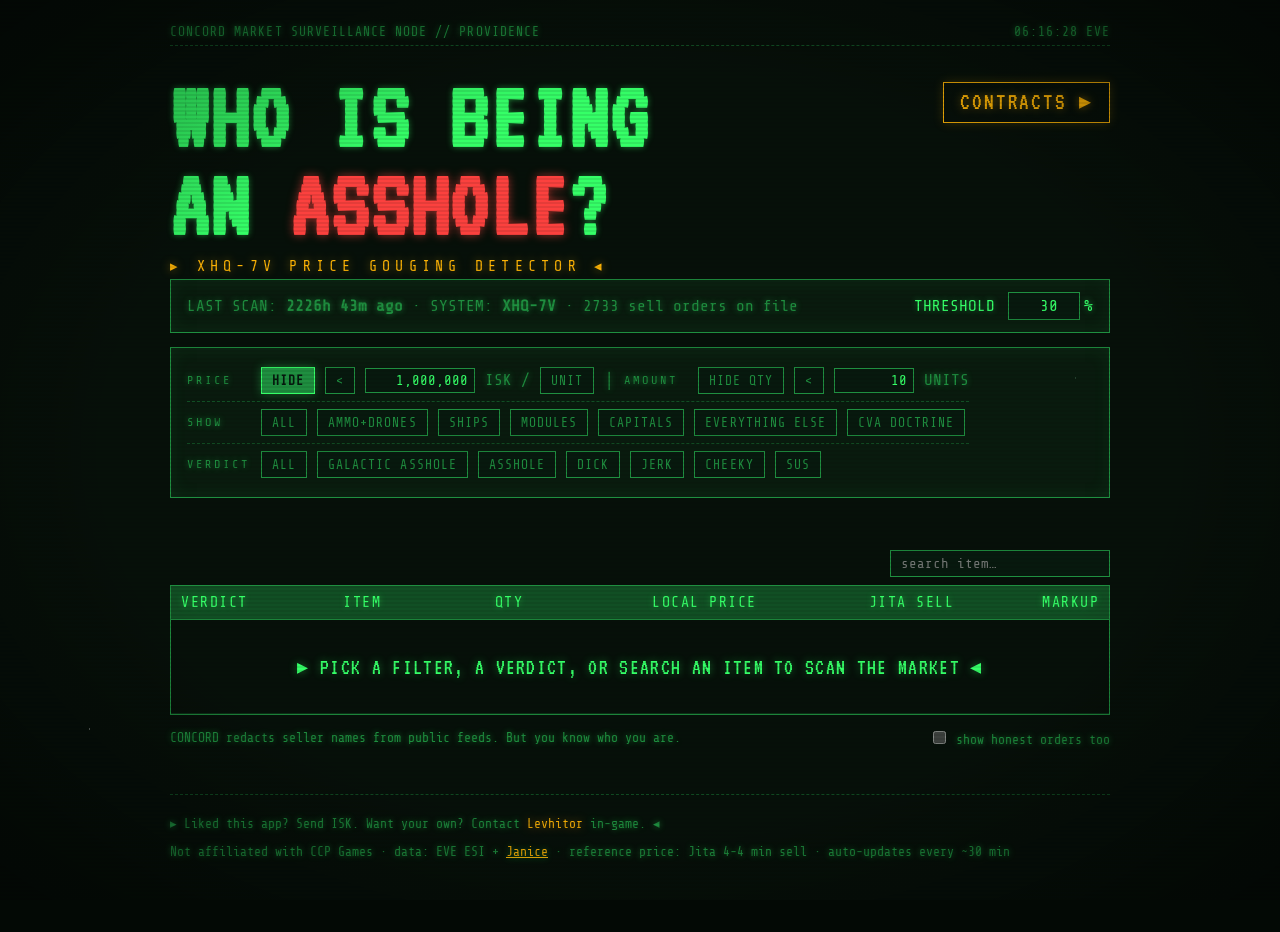
==== index.html @ 1da39a06 "Capitalize Not in the footer disclaimer Co-Authored-By: Claude Fable 5 <noreply@anthropic.com>" ====
<!DOCTYPE html>
<html lang="en">
<head>
  <meta charset="UTF-8">
  <meta name="viewport" content="width=device-width, initial-scale=1.0">
  <title>WHO IS BEING AN ASSHOLE?</title>
  <link rel="icon" href="data:image/svg+xml,<svg xmlns='http://www.w3.org/2000/svg' viewBox='0 0 100 100'><text y='.9em' font-size='90'>💢</text></svg>">
  <link rel="preconnect" href="https://fonts.googleapis.com">
  <link rel="preconnect" href="https://fonts.gstatic.com" crossorigin>
  <link href="https://fonts.googleapis.com/css2?family=VT323&family=Share+Tech+Mono&display=swap" rel="stylesheet">
  <link rel="stylesheet" href="style.css?v=25">
</head>
<body>
  <div class="stars" aria-hidden="true"></div>
  <div class="crt" aria-hidden="true"></div>

  <main class="terminal">
    <header>
      <div class="topline">
        <span>CONCORD MARKET SURVEILLANCE NODE // PROVIDENCE</span>
        <span id="clock">--:--:--</span>
      </div>
      <a class="contracts-btn nav-btn" href="contracts.html" title="Outstanding contract gouging at the Immortalis">CONTRACTS ▸</a>
      <h1 class="title">WHO IS BEING<br>AN <span class="red glitch">ASSHOLE</span>?</h1>
      <p class="subtitle">▸ XHQ-7V PRICE GOUGING DETECTOR ◂</p>
    </header>

    <section class="panel">
      <div class="row spread wrap">
        <span id="scan-info" class="dim">ESTABLISHING UPLINK<span class="blink">…</span></span>
        <span class="controls">
          <label for="threshold">THRESHOLD&nbsp;</label>
          <input type="number" id="threshold" value="30" min="0" max="900" step="5">
          <span>%</span>
        </span>
      </div>
    </section>

    <section class="panel filters">
      <div class="fgrid">
        <div class="frow">
          <span class="flabel dim">PRICE</span>
          <button id="f-min" class="fbtn on" title="Hide orders by price">HIDE</button>
          <button id="min-dir" class="fbtn" title="Flip between hiding below or above the amount">&lt;</button>
          <input type="text" id="min-value" value="1,000,000" spellcheck="false" title="ISK amount — accepts 1000000, 1m, 500k…">
          <span class="dim">ISK /</span>
          <button id="min-mode" class="fbtn" title="Judge by per-unit price, or by the order's total value (price × qty)">UNIT</button>
          <span class="sep dim">│</span>
          <span class="flabel dim">AMOUNT</span>
          <button id="f-qty" class="fbtn" title="Hide orders by remaining quantity">HIDE QTY</button>
          <button id="qty-dir" class="fbtn" title="Flip between hiding orders below or above the amount">&lt;</button>
          <input type="text" id="qty-value" value="10" spellcheck="false" title="Quantity — accepts 100, 5k, 1m…">
          <span class="dim">UNITS</span>
        </div>
        <div class="frow">
          <span class="flabel dim">SHOW</span>
          <button class="fbtn cbtn" data-cat="all">ALL</button>
          <button class="fbtn cbtn" data-cat="ammo">AMMO+DRONES</button>
          <button class="fbtn cbtn" data-cat="ships">SHIPS</button>
          <button class="fbtn cbtn" data-cat="modules">MODULES</button>
          <button class="fbtn cbtn" data-cat="caps" title="Capital hulls, capital modules, fighters — hulls are judged against the galaxy average price since Jita 4-4 sells no capitals">CAPITALS</button>
          <button class="fbtn cbtn" data-cat="nonfit">EVERYTHING ELSE</button>
          <button class="fbtn cbtn" data-cat="doctrine" title="Items appearing in CVA doctrine fits">CVA DOCTRINE</button>
        </div>
        <div class="frow">
          <span class="flabel dim">VERDICT</span>
          <button class="fbtn vbtn" data-v="all">ALL</button>
          <button class="fbtn vbtn" data-v="5">GALACTIC ASSHOLE</button>
          <button class="fbtn vbtn" data-v="4">ASSHOLE</button>
          <button class="fbtn vbtn" data-v="3">DICK</button>
          <button class="fbtn vbtn" data-v="2">JERK</button>
          <button class="fbtn vbtn" data-v="1">CHEEKY</button>
          <button class="fbtn vbtn" data-v="9" title="19–29% over Jita — under the threshold, but watched">SUS</button>
        </div>
      </div>
    </section>

    <section id="status" class="log"></section>

    <section id="results" class="hidden">
      <div class="row spread wrap">
        <div id="summary" class="summary"></div>
        <input type="text" id="search" placeholder="search item…" spellcheck="false">
      </div>
      <div class="tablewrap">
        <table id="results-table">
          <thead>
            <tr>
              <th class="left sortable" data-key="markup">VERDICT<span class="arrow"></span></th>
              <th class="left sortable" data-key="name">ITEM<span class="arrow"></span></th>
              <th class="num sortable" data-key="volume">QTY<span class="arrow"></span></th>
              <th class="num sortable" data-key="price">LOCAL PRICE<span class="arrow"></span></th>
              <th class="num sortable" data-key="jita">JITA SELL<span class="arrow"></span></th>
              <th class="num sortable" data-key="markup">MARKUP<span class="arrow"></span></th>
            </tr>
          </thead>
          <tbody id="results-body"></tbody>
        </table>
      </div>
      <div class="row spread wrap">
        <p class="dim small">CONCORD redacts seller names from public feeds. But you know who you are.</p>
        <p class="dim small"><label><input type="checkbox" id="show-all"> show honest orders too</label></p>
      </div>
    </section>

    <footer>
      <p class="dim small">▸ Liked this app? Send ISK. Want your own? Contact <span class="amber">Levhitor</span> in-game. ◂</p>
      <p class="dim small">Not affiliated with CCP Games · data: EVE ESI + <a href="https://janice.e-351.com/" target="_blank" rel="noopener">Janice</a> · reference price: Jita 4-4 min sell · auto-updates every ~30 min<span id="visitors" class="visitors"></span></p>
    </footer>
  </main>

  <script data-goatcounter="https://xhq.goatcounter.com/count" async src="//gc.zgo.at/count.js"></script>
  <script src="visitors.js?v=25"></script>
  <script src="app.js?v=25"></script>
</body>
</html>
---- style.css ----
/* ============ WHO IS BEING AN ASSHOLE? — retro space CRT ============ */

:root {
  --bg: #030905;
  --phosphor: #33ff66;
  --phosphor-dim: #1c8c3d;
  --phosphor-faint: #0e4a20;
  --amber: #ffb000;
  --red: #ff3b3b;
  --panel: rgba(10, 30, 16, 0.55);
  --border: #1c8c3d;
  color-scheme: dark;
}

* { box-sizing: border-box; }

html, body {
  margin: 0;
  padding: 0;
  background: var(--bg);
  color: var(--phosphor);
  font-family: "Share Tech Mono", "Courier New", monospace;
  font-size: 16px;
  min-height: 100%;
}

/* --- starfield --- */
.stars {
  position: fixed;
  inset: 0;
  z-index: 0;
  pointer-events: none;
  background:
    radial-gradient(1px 1px at 12% 22%, #9fffc0 50%, transparent 51%),
    radial-gradient(1px 1px at 68% 8%,  #ffffff 50%, transparent 51%),
    radial-gradient(1.5px 1.5px at 84% 42%, #baffd1 50%, transparent 51%),
    radial-gradient(1px 1px at 32% 66%, #ffffff 50%, transparent 51%),
    radial-gradient(1px 1px at 51% 33%, #9fffc0 50%, transparent 51%),
    radial-gradient(1.5px 1.5px at 7% 81%,  #ffffff 50%, transparent 51%),
    radial-gradient(1px 1px at 91% 74%, #baffd1 50%, transparent 51%),
    radial-gradient(1px 1px at 43% 91%, #ffffff 50%, transparent 51%),
    radial-gradient(1px 1px at 76% 58%, #9fffc0 50%, transparent 51%),
    radial-gradient(1px 1px at 23% 44%, #ffffff 50%, transparent 51%);
  opacity: 0.35;
  animation: twinkle 6s ease-in-out infinite alternate;
}
@keyframes twinkle { from { opacity: 0.2; } to { opacity: 0.45; } }

/* --- CRT overlay: scanlines + vignette + flicker --- */
.crt {
  position: fixed;
  inset: 0;
  z-index: 3;
  pointer-events: none;
  background:
    repeating-linear-gradient(
      to bottom,
      rgba(0, 0, 0, 0)   0px,
      rgba(0, 0, 0, 0)   2px,
      rgba(0, 0, 0, 0.18) 3px,
      rgba(0, 0, 0, 0)   4px
    );
}
.crt::after {
  content: "";
  position: absolute;
  inset: 0;
  background: radial-gradient(ellipse at center, transparent 55%, rgba(0, 0, 0, 0.55) 100%);
}
.crt::before {
  content: "";
  position: absolute;
  inset: 0;
  background: rgba(120, 255, 170, 0.03);
  animation: flicker 0.12s infinite;
}
@keyframes flicker {
  0%   { opacity: 0.9; }
  50%  { opacity: 0.6; }
  100% { opacity: 0.9; }
}

/* --- layout --- */
.terminal {
  position: relative;
  z-index: 1;
  max-width: 980px;
  margin: 0 auto;
  padding: 24px 20px 60px;
  text-shadow: 0 0 6px rgba(51, 255, 102, 0.45);
}

.topline {
  display: flex;
  justify-content: space-between;
  gap: 12px;
  font-size: 13px;
  color: var(--phosphor-dim);
  border-bottom: 1px dashed var(--phosphor-faint);
  padding-bottom: 6px;
  letter-spacing: 0.08em;
}

.title {
  font-family: "VT323", monospace;
  font-size: clamp(52px, 10vw, 96px);
  line-height: 0.92;
  margin: 28px 0 6px;
  letter-spacing: 0.02em;
  text-transform: uppercase;
}

.red {
  color: var(--red);
  text-shadow: 0 0 10px rgba(255, 59, 59, 0.6);
}

.glitch { animation: glitch 4s infinite; }
@keyframes glitch {
  0%, 93%, 100% { transform: none; opacity: 1; }
  94% { transform: translateX(-2px) skewX(-3deg); opacity: 0.8; }
  95% { transform: translateX(2px); opacity: 1; }
  96% { transform: translateX(-1px) skewX(2deg); opacity: 0.9; }
  97% { transform: none; }
}

.subtitle {
  color: var(--amber);
  letter-spacing: 0.35em;
  font-size: 15px;
  margin: 0 0 4px;
  text-shadow: 0 0 8px rgba(255, 176, 0, 0.5);
}

.tagline {
  color: var(--phosphor-dim);
  margin: 0 0 22px;
  font-size: 14px;
}

.panel {
  border: 1px solid var(--border);
  background: var(--panel);
  padding: 12px 16px;
  margin-bottom: 14px;
  box-shadow: 0 0 18px rgba(51, 255, 102, 0.08) inset;
}

.row { display: flex; align-items: center; gap: 8px; }
.spread { justify-content: space-between; }
.wrap { flex-wrap: wrap; }
.controls { display: inline-flex; align-items: center; gap: 4px; }

input[type="number"] {
  background: #04120a;
  border: 1px solid var(--border);
  color: var(--phosphor);
  font-family: inherit;
  font-size: 16px;
  padding: 4px 6px;
  width: 72px;
  text-align: right;
}
input[type="number"]:focus { outline: 1px solid var(--phosphor); }
input[type="checkbox"] { accent-color: var(--phosphor-dim); }

/* --- filter buttons --- */
.frow {
  display: flex;
  align-items: center;
  flex-wrap: wrap;
  gap: 10px;
  padding: 7px 0;
}
.frow + .frow { border-top: 1px dashed var(--phosphor-faint); }

.flabel {
  font-size: 12px;
  letter-spacing: 0.25em;
  width: 64px;
  flex-shrink: 0;
}

#min-value, #qty-value {
  background: #04120a;
  border: 1px solid var(--border);
  color: var(--phosphor);
  font-family: inherit;
  font-size: 14px;
  padding: 4px 6px;
  width: 110px;
  text-align: right;
}
#qty-value { width: 80px; }
#min-value:focus, #qty-value:focus { outline: 1px solid var(--phosphor); }

.fbtn {
  background: #04120a;
  border: 1px solid var(--border);
  color: var(--phosphor-dim);
  font-family: inherit;
  font-size: 13px;
  letter-spacing: 0.08em;
  padding: 5px 10px;
  cursor: pointer;
  text-shadow: none;
}
.fbtn:hover { color: var(--phosphor); border-color: var(--phosphor); }
.fbtn.on {
  background: var(--phosphor-dim);
  color: #02120a;
  border-color: var(--phosphor);
  font-weight: bold;
  box-shadow: 0 0 10px rgba(51, 255, 102, 0.35);
}
.fbtn.doctrine { border-color: var(--amber); color: var(--amber); }
.fbtn.doctrine:hover { color: #ffd066; border-color: #ffd066; }
.fbtn.doctrine.on {
  background: var(--amber);
  color: #1c1000;
  box-shadow: 0 0 10px rgba(255, 176, 0, 0.45);
}

.fgrid { width: max-content; max-width: 100%; }

header { position: relative; }

.nav-btn {
  position: absolute;
  top: 58px;
  right: 0;
  font-family: "VT323", monospace;
  font-size: 24px;
  line-height: 1;
  padding: 7px 16px 8px;
  text-decoration: none;
  letter-spacing: 0.08em;
  white-space: nowrap;
}

.contracts-btn {
  border: 1px solid var(--amber);
  color: var(--amber);
  text-shadow: 0 0 8px rgba(255, 176, 0, 0.5);
  box-shadow: 0 0 10px rgba(255, 176, 0, 0.2);
}
.contracts-btn:hover {
  background: var(--amber);
  color: #1c1000;
  text-shadow: none;
  box-shadow: 0 0 14px rgba(255, 176, 0, 0.5);
}

.market-btn {
  border: 1px solid var(--phosphor-dim);
  color: var(--phosphor);
  box-shadow: 0 0 10px rgba(51, 255, 102, 0.15);
}
.market-btn:hover {
  background: var(--phosphor-dim);
  color: #02120a;
  text-shadow: none;
}

@media (max-width: 720px) {
  .nav-btn { position: static; display: inline-block; margin-top: 12px; }
}

/* --- status log --- */
.log {
  font-size: 14px;
  color: var(--phosphor-dim);
  margin-bottom: 16px;
  white-space: pre-wrap;
  min-height: 1em;
}
.log .err { color: var(--red); }

.blink { animation: blink 1s steps(1) infinite; }
@keyframes blink { 50% { opacity: 0; } }

td.placeholder {
  text-align: center;
  padding: 34px 12px;
  font-family: "VT323", monospace;
  font-size: 22px;
  letter-spacing: 0.06em;
  color: var(--phosphor);
  text-shadow: 0 0 8px rgba(51, 255, 102, 0.45);
}
tr:hover td.placeholder { background: none; }

#search {
  background: #04120a;
  border: 1px solid var(--border);
  color: var(--phosphor);
  font-family: inherit;
  font-size: 14px;
  margin: 8px 0;
  padding: 5px 10px;
  width: 220px;
  align-self: center;
}
#search:focus { outline: 1px solid var(--phosphor); }

/* --- summary --- */
.summary {
  font-family: "VT323", monospace;
  font-size: 26px;
  margin: 10px 0 14px;
}
.summary .count { color: var(--red); }
.summary .ok { color: var(--phosphor); }

/* --- results table --- */
.tablewrap { overflow-x: auto; border: 1px solid var(--border); }

table {
  width: 100%;
  border-collapse: collapse;
  font-size: 15px;
  min-width: 680px;
}

thead th {
  background: var(--phosphor-faint);
  color: var(--phosphor);
  padding: 8px 10px;
  letter-spacing: 0.1em;
  font-weight: normal;
  text-align: right;
  border-bottom: 1px solid var(--border);
}
th.sortable { cursor: pointer; user-select: none; white-space: nowrap; }
th.sortable:hover { background: var(--phosphor-dim); color: #02120a; }
th.sortable .arrow { color: var(--amber); }

.galtag {
  color: var(--amber);
  font-size: 11px;
  border: 1px solid var(--amber);
  padding: 0 3px;
  letter-spacing: 0.06em;
}
.galclick { cursor: pointer; }
.galclick:hover { background: var(--amber); color: #1c1000; }

.abytag {
  color: #c86bff;
  font-size: 11px;
  border: 1px solid #c86bff;
  padding: 0 3px;
  letter-spacing: 0.06em;
  text-shadow: 0 0 6px rgba(200, 107, 255, 0.5);
}

.scalptag {
  color: var(--red);
  font-size: 11px;
  border: 1px solid var(--red);
  padding: 0 3px;
  letter-spacing: 0.06em;
  text-shadow: 0 0 6px rgba(255, 59, 59, 0.5);
}
.struct.scalpline { color: var(--red); opacity: 0.85; }
tr.gonerow td { opacity: 0.6; }

.notice {
  border: 1px solid var(--amber);
  background: rgba(255, 176, 0, 0.07);
  color: var(--amber);
  padding: 10px 14px;
  margin-bottom: 14px;
  font-size: 14px;
  line-height: 1.5;
  text-shadow: 0 0 6px rgba(255, 176, 0, 0.35);
}

.fbtn.lookup {
  border-color: #c86bff; color: #dd9bff;
  text-shadow: 0 0 8px rgba(200, 107, 255, 0.7);
  box-shadow: 0 0 8px rgba(200, 107, 255, 0.35);
}
.fbtn.lookup:hover { border-color: #e0b3ff; color: #f0d6ff; }

.fbtn.scalper { border-color: var(--red); color: var(--red); }
.fbtn.scalper:hover { color: #ff7a7a; border-color: #ff7a7a; }
.fbtn.scalper.on {
  background: var(--red);
  color: #1a0404;
  box-shadow: 0 0 10px rgba(255, 59, 59, 0.5);
}

/* Verdict filter buttons light up in their tier's color once chosen */
.vbtn.on[data-v="5"], .vbtn.on[data-v="4"] {
  background: var(--red); border-color: var(--red); color: #1a0404;
  box-shadow: 0 0 10px rgba(255, 59, 59, 0.5);
}
.vbtn.on[data-v="5"] { animation: pulse-red 1.6s ease-in-out infinite; }
.vbtn.on[data-v="3"] {
  background: #ff7a29; border-color: #ff7a29; color: #1a0e02;
  box-shadow: 0 0 10px rgba(255, 122, 41, 0.5);
}
.vbtn.on[data-v="2"] {
  background: #ffd75e; border-color: #ffd75e; color: #1c1400;
  box-shadow: 0 0 10px rgba(255, 215, 94, 0.4);
}
.vbtn.on[data-v="1"] {
  background: var(--amber); border-color: var(--amber); color: #1c1000;
  box-shadow: 0 0 10px rgba(255, 176, 0, 0.4);
}
.vbtn.on[data-v="9"] {
  background: #d8ff6b; border-color: #d8ff6b; color: #141a00;
  box-shadow: 0 0 10px rgba(216, 255, 107, 0.4);
}
th.left, td.left { text-align: left; }
th.num, td.num { text-align: right; font-variant-numeric: tabular-nums; }

tbody td {
  padding: 6px 10px;
  border-bottom: 1px solid rgba(28, 140, 61, 0.25);
}
tbody tr:hover { background: rgba(51, 255, 102, 0.06); }

.verdict { white-space: nowrap; letter-spacing: 0.05em; }
.v0 { color: var(--phosphor); }                  /* honest */
.v1 { color: var(--amber); }                     /* cheeky */
.v2 { color: #ffd75e; }                          /* jerk */
.v3 { color: #ff7a29; }                          /* dick */
.v4 { color: var(--red); font-weight: bold; }    /* asshole */
.v5 { color: var(--red); font-weight: bold; }    /* galactic asshole */
.v6 { color: #6be7ff; }                          /* saint */
.v7 { color: #7dffb0; }                          /* supporter */
.v8 { color: #baffd1; }                          /* local */
.v9 { color: #d8ff6b; }                          /* sus */
.v4 .verdict, tr.tier4 td.markup { text-shadow: 0 0 8px rgba(255, 59, 59, 0.7); }
.v5 .verdict, tr.tier5 td.markup {
  text-shadow: 0 0 12px rgba(255, 59, 59, 0.9);
  animation: pulse-red 1.6s ease-in-out infinite;
}
@keyframes pulse-red { 50% { opacity: 0.55; } }

td.markup { font-weight: bold; }
tr.tier1 td.markup { color: var(--amber); }
tr.tier2 td.markup { color: #ffd75e; }
tr.tier3 td.markup { color: #ff7a29; }
tr.tier4 td.markup, tr.tier5 td.markup { color: var(--red); }
tr.tier6 td.markup { color: #6be7ff; }
tr.tier7 td.markup { color: #7dffb0; }
tr.tier8 td.markup { color: #baffd1; }
tr.tier9 td.markup { color: #d8ff6b; }
tr.tier0 td.markup { color: var(--phosphor); }

.struct { color: var(--phosphor-faint); font-size: 12px; display: block; }
td .itemname { color: inherit; text-decoration: none; }

.dim { color: var(--phosphor-dim); }
.small { font-size: 13px; }
.green { color: var(--phosphor); }
.hidden { display: none; }

a { color: var(--amber); }
a:hover { color: #ffd066; }

footer {
  margin-top: 34px;
  border-top: 1px dashed var(--phosphor-faint);
  padding-top: 8px;
}

.visitors { color: var(--phosphor-dim); }

.credit {
  font-family: "VT323", monospace;
  font-size: 22px;
  color: var(--phosphor);
  margin: 6px 0 10px;
}
.amber {
  color: var(--amber);
  text-shadow: 0 0 8px rgba(255, 176, 0, 0.5);
}

@media (max-width: 640px) {
  .title { margin-top: 18px; }
  .subtitle { letter-spacing: 0.18em; }
}
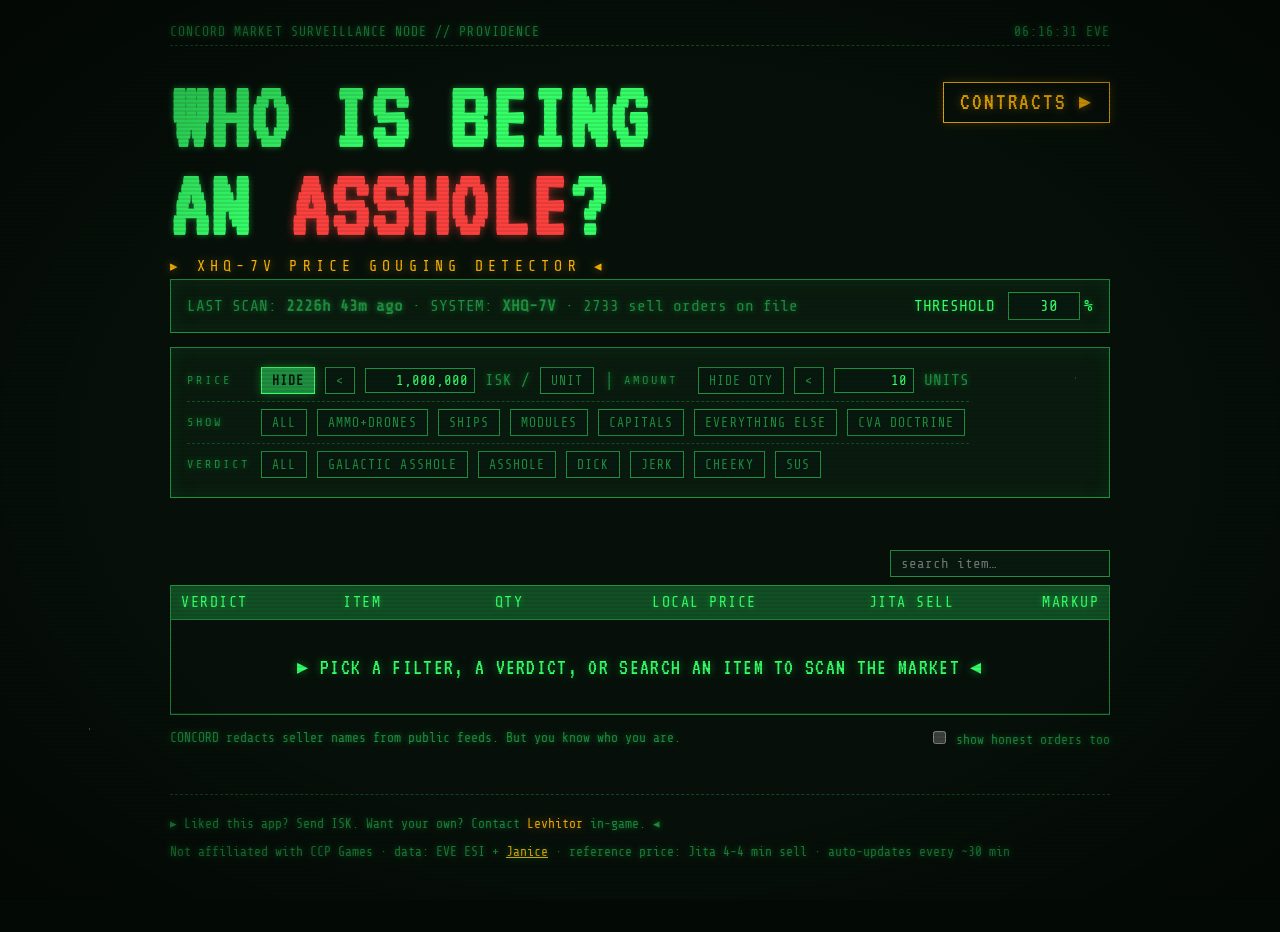
==== commit 895ff599: "Show amber AVG explainer when the CAPITALS filter is active Bump assets to v=26.  Co-Authored-By: Cl" ====
--- a/index.html
+++ b/index.html
@@ -8,7 +8,7 @@
   <link rel="preconnect" href="https://fonts.googleapis.com">
   <link rel="preconnect" href="https://fonts.gstatic.com" crossorigin>
   <link href="https://fonts.googleapis.com/css2?family=VT323&family=Share+Tech+Mono&display=swap" rel="stylesheet">
-  <link rel="stylesheet" href="style.css?v=25">
+  <link rel="stylesheet" href="style.css?v=26">
 </head>
 <body>
   <div class="stars" aria-hidden="true"></div>
@@ -75,6 +75,10 @@
       </div>
     </section>
 
+    <div id="caps-notice" class="notice hidden" style="font-size:12px">
+      ⚠ Jita 4-4 sells no capital hulls, so capitals and fighters are judged against AVG — the galaxy-standard average price. Click the AVG tag on a row to compare it vs Jita instead.
+    </div>
+
     <section id="status" class="log"></section>
 
     <section id="results" class="hidden">
@@ -110,7 +114,7 @@
   </main>
 
   <script data-goatcounter="https://xhq.goatcounter.com/count" async src="//gc.zgo.at/count.js"></script>
-  <script src="visitors.js?v=25"></script>
-  <script src="app.js?v=25"></script>
+  <script src="visitors.js?v=26"></script>
+  <script src="app.js?v=26"></script>
 </body>
 </html>
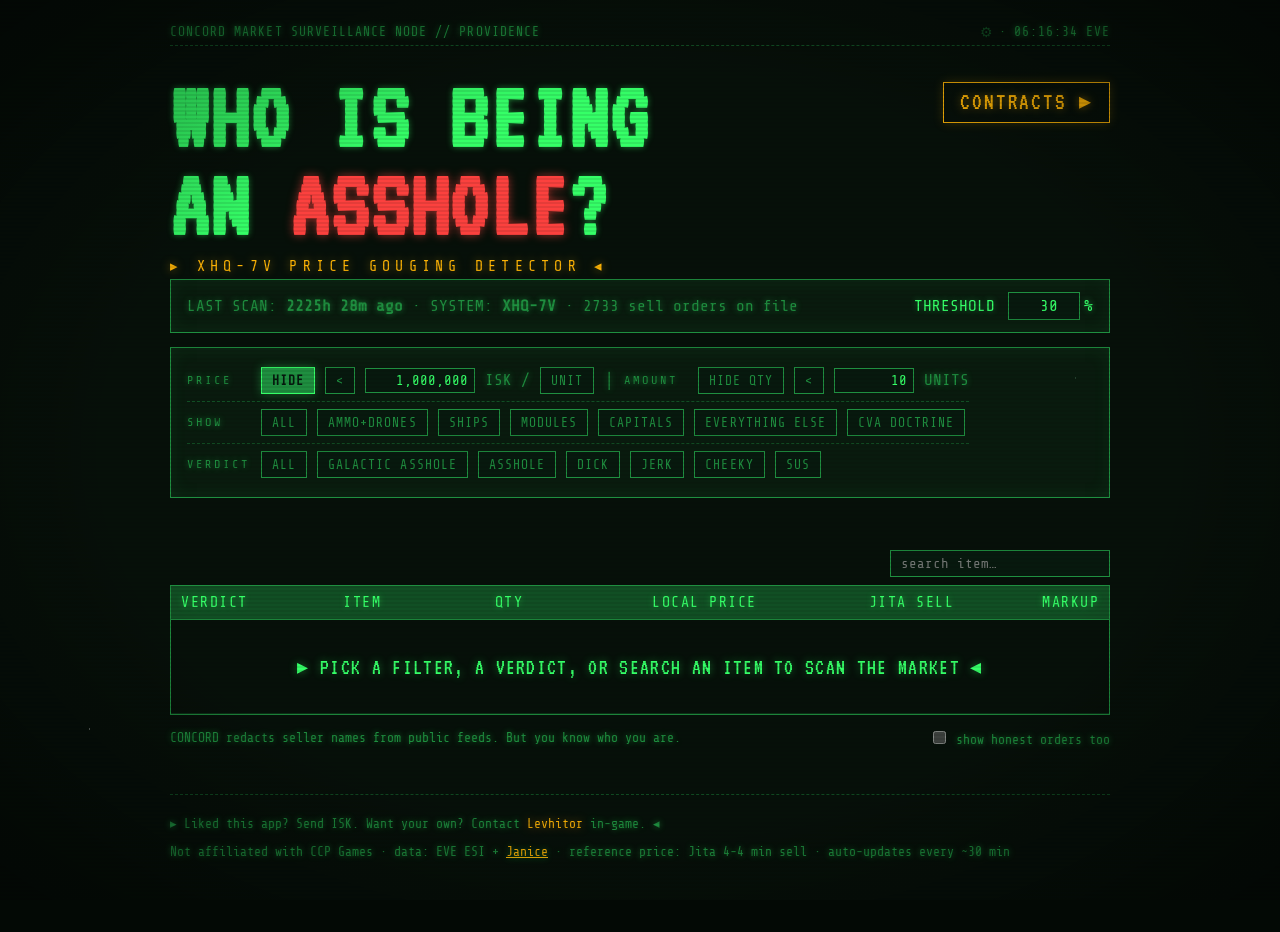
==== commit ed263471: "Add site-wide settings gear icon with a CRT flicker toggle Co-Authored-By: Claude Sonnet 5 <noreply@" ====
--- a/index.html
+++ b/index.html
@@ -8,7 +8,7 @@
   <link rel="preconnect" href="https://fonts.googleapis.com">
   <link rel="preconnect" href="https://fonts.gstatic.com" crossorigin>
   <link href="https://fonts.googleapis.com/css2?family=VT323&family=Share+Tech+Mono&display=swap" rel="stylesheet">
-  <link rel="stylesheet" href="style.css?v=26">
+  <link rel="stylesheet" href="style.css?v=27">
 </head>
 <body>
   <div class="stars" aria-hidden="true"></div>
@@ -18,7 +18,7 @@
     <header>
       <div class="topline">
         <span>CONCORD MARKET SURVEILLANCE NODE // PROVIDENCE</span>
-        <span id="clock">--:--:--</span>
+        <span class="clock-wrap"><button id="settings-btn" class="gear-btn" title="Settings" aria-label="Settings">⚙</button><span class="dim">·</span><span id="clock">--:--:--</span></span>
       </div>
       <a class="contracts-btn nav-btn" href="contracts.html" title="Outstanding contract gouging at the Immortalis">CONTRACTS ▸</a>
       <h1 class="title">WHO IS BEING<br>AN <span class="red glitch">ASSHOLE</span>?</h1>
@@ -114,7 +114,8 @@
   </main>
 
   <script data-goatcounter="https://xhq.goatcounter.com/count" async src="//gc.zgo.at/count.js"></script>
-  <script src="visitors.js?v=26"></script>
-  <script src="app.js?v=26"></script>
+  <script src="visitors.js?v=27"></script>
+  <script src="settings.js?v=27"></script>
+  <script src="app.js?v=27"></script>
 </body>
 </html>
--- a/style.css
+++ b/style.css
@@ -79,6 +79,43 @@
   50%  { opacity: 0.6; }
   100% { opacity: 0.9; }
 }
+body.no-flicker .crt::before { animation: none; opacity: 0.75; }
+
+/* --- settings gear + popup --- */
+.clock-wrap { display: inline-flex; align-items: center; gap: 6px; }
+.gear-btn {
+  background: none; border: none; padding: 0; cursor: pointer;
+  color: var(--phosphor-faint); font-size: 14px; line-height: 1;
+  transition: color 0.15s, transform 0.15s;
+}
+.gear-btn:hover { color: var(--phosphor-dim); transform: rotate(25deg); }
+
+.settings-overlay {
+  position: fixed; inset: 0; z-index: 50;
+  background: rgba(2, 10, 6, 0.75);
+  display: flex; align-items: center; justify-content: center;
+}
+.settings-overlay.hidden { display: none; }
+.settings-panel {
+  position: relative;
+  border: 1px solid var(--border); background: #04120a;
+  box-shadow: 0 0 24px rgba(51, 255, 102, 0.15);
+  padding: 20px 26px; min-width: 260px;
+}
+.settings-panel h2 {
+  font-family: "VT323", monospace; font-size: 20px; color: var(--phosphor);
+  letter-spacing: 0.08em; margin: 0 0 16px;
+}
+.settings-close {
+  position: absolute; top: 8px; right: 10px;
+  background: none; border: none; cursor: pointer;
+  color: var(--phosphor-dim); font-size: 15px;
+}
+.settings-close:hover { color: var(--phosphor); }
+.settings-row {
+  display: flex; align-items: center; gap: 8px;
+  font-size: 14px; color: var(--phosphor-dim); cursor: pointer;
+}
 
 /* --- layout --- */
 .terminal {
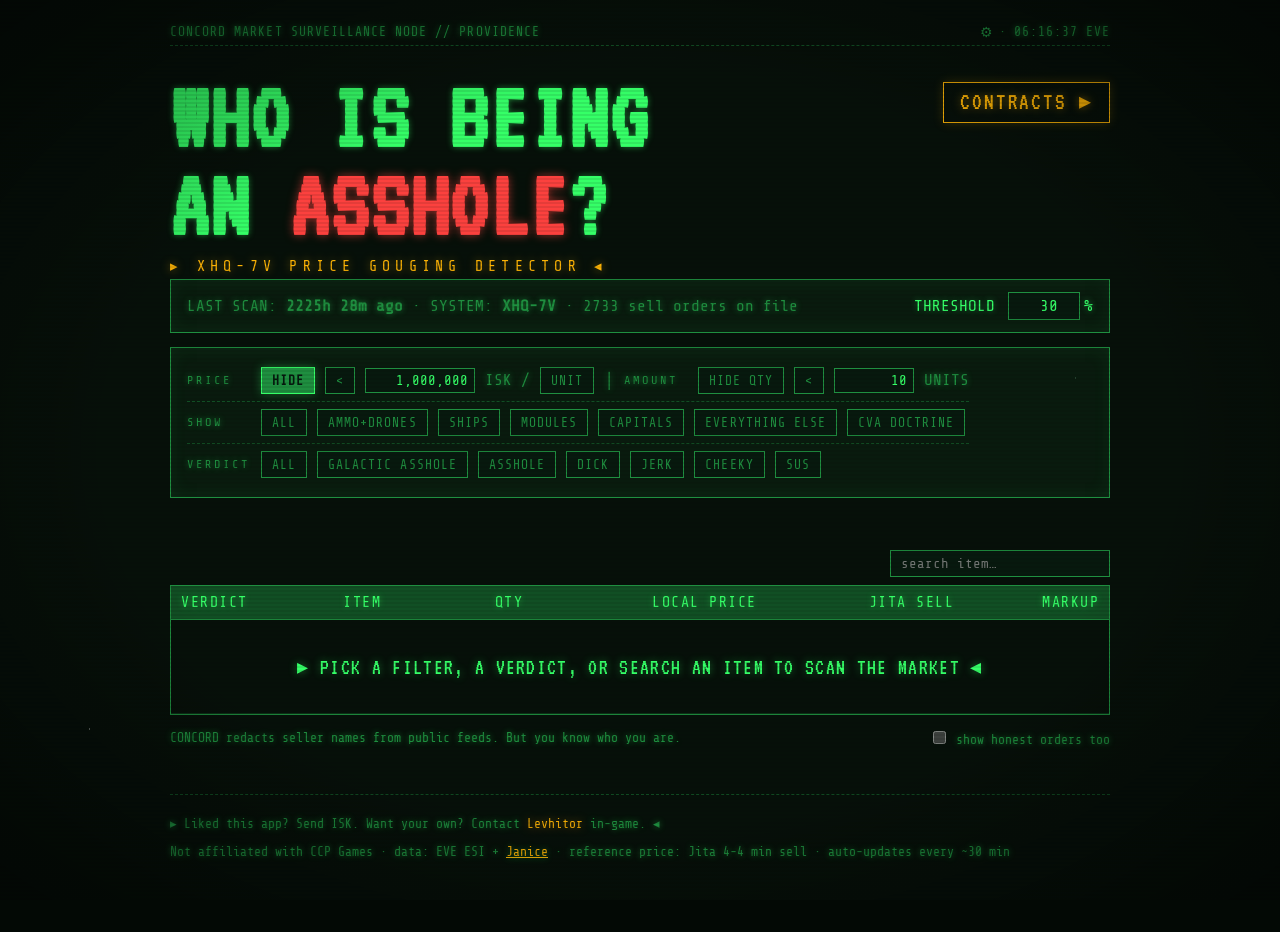
==== commit 8303a6f6: "Brighten the settings gear icon slightly Co-Authored-By: Claude Sonnet 5 <noreply@anthropic.com>" ====
--- a/index.html
+++ b/index.html
@@ -8,7 +8,7 @@
   <link rel="preconnect" href="https://fonts.googleapis.com">
   <link rel="preconnect" href="https://fonts.gstatic.com" crossorigin>
   <link href="https://fonts.googleapis.com/css2?family=VT323&family=Share+Tech+Mono&display=swap" rel="stylesheet">
-  <link rel="stylesheet" href="style.css?v=27">
+  <link rel="stylesheet" href="style.css?v=28">
 </head>
 <body>
   <div class="stars" aria-hidden="true"></div>
@@ -114,8 +114,8 @@
   </main>
 
   <script data-goatcounter="https://xhq.goatcounter.com/count" async src="//gc.zgo.at/count.js"></script>
-  <script src="visitors.js?v=27"></script>
-  <script src="settings.js?v=27"></script>
-  <script src="app.js?v=27"></script>
+  <script src="visitors.js?v=28"></script>
+  <script src="settings.js?v=28"></script>
+  <script src="app.js?v=28"></script>
 </body>
 </html>
--- a/style.css
+++ b/style.css
@@ -85,10 +85,10 @@
 .clock-wrap { display: inline-flex; align-items: center; gap: 6px; }
 .gear-btn {
   background: none; border: none; padding: 0; cursor: pointer;
-  color: var(--phosphor-faint); font-size: 14px; line-height: 1;
+  color: var(--phosphor-dim); font-size: 14px; line-height: 1;
   transition: color 0.15s, transform 0.15s;
 }
-.gear-btn:hover { color: var(--phosphor-dim); transform: rotate(25deg); }
+.gear-btn:hover { color: var(--phosphor); transform: rotate(25deg); }
 
 .settings-overlay {
   position: fixed; inset: 0; z-index: 50;
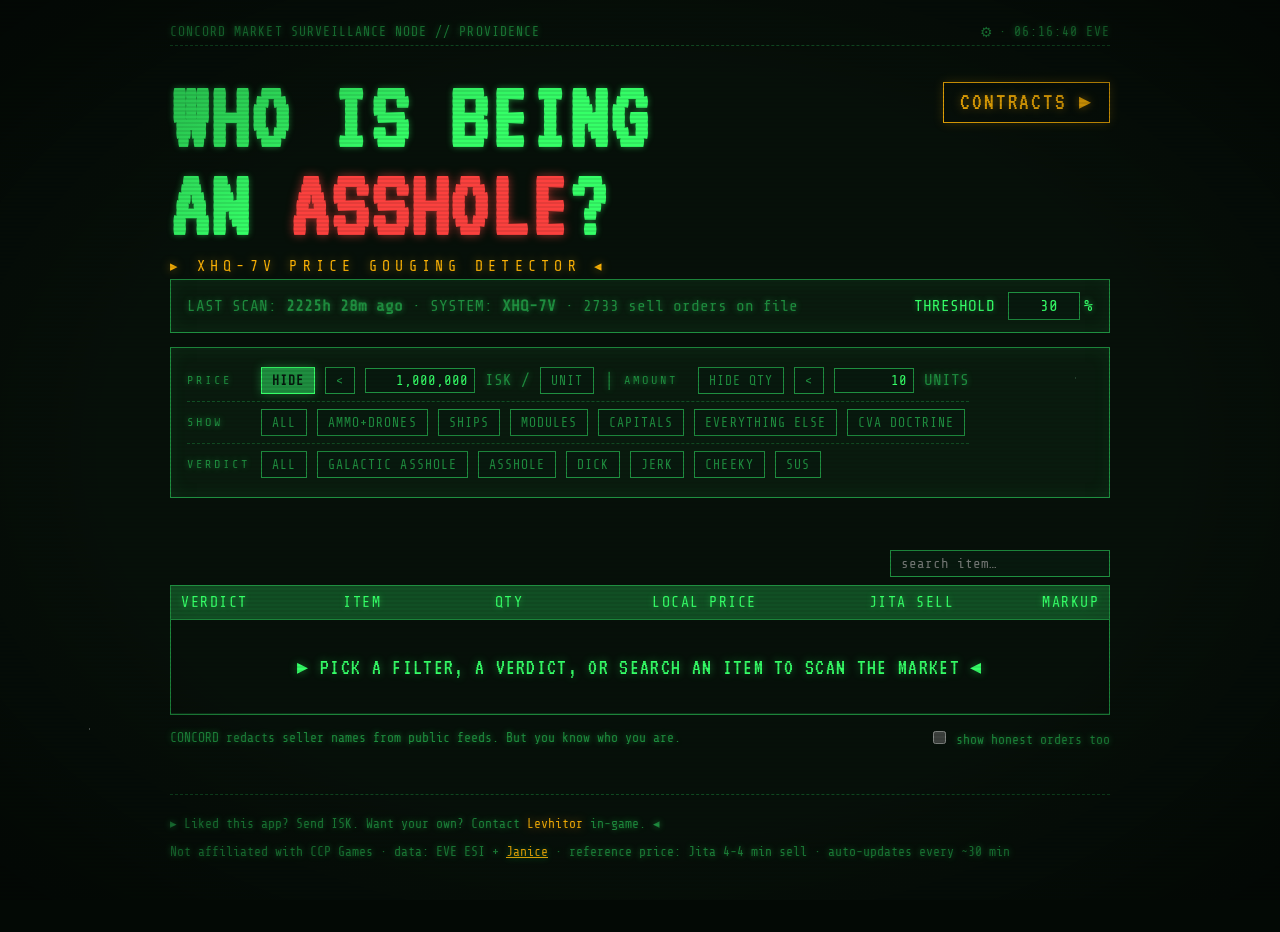
==== commit a01d930f: "Add Ignore Hauling toggle to supply opportunities Co-Authored-By: Claude Sonnet 5 <noreply@anthropic" ====
--- a/index.html
+++ b/index.html
@@ -8,7 +8,7 @@
   <link rel="preconnect" href="https://fonts.googleapis.com">
   <link rel="preconnect" href="https://fonts.gstatic.com" crossorigin>
   <link href="https://fonts.googleapis.com/css2?family=VT323&family=Share+Tech+Mono&display=swap" rel="stylesheet">
-  <link rel="stylesheet" href="style.css?v=28">
+  <link rel="stylesheet" href="style.css?v=29">
 </head>
 <body>
   <div class="stars" aria-hidden="true"></div>
@@ -114,8 +114,8 @@
   </main>
 
   <script data-goatcounter="https://xhq.goatcounter.com/count" async src="//gc.zgo.at/count.js"></script>
-  <script src="visitors.js?v=28"></script>
-  <script src="settings.js?v=28"></script>
-  <script src="app.js?v=28"></script>
+  <script src="visitors.js?v=29"></script>
+  <script src="settings.js?v=29"></script>
+  <script src="app.js?v=29"></script>
 </body>
 </html>
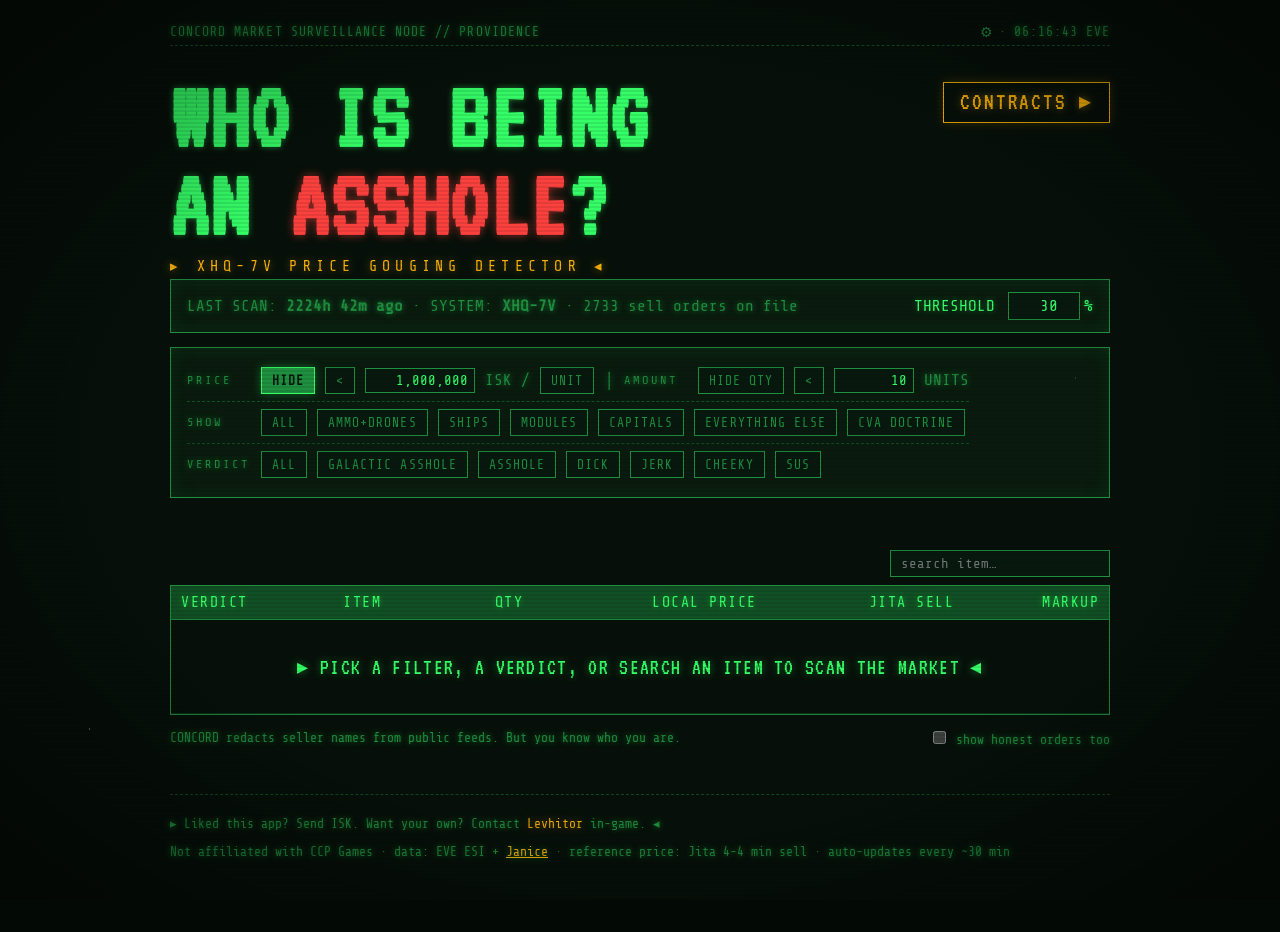
==== commit c7bffbc6: "Make CRT flicker a programmable schedule instead of a plain on/off Default behavior: flickers for 30" ====
--- a/index.html
+++ b/index.html
@@ -8,7 +8,7 @@
   <link rel="preconnect" href="https://fonts.googleapis.com">
   <link rel="preconnect" href="https://fonts.gstatic.com" crossorigin>
   <link href="https://fonts.googleapis.com/css2?family=VT323&family=Share+Tech+Mono&display=swap" rel="stylesheet">
-  <link rel="stylesheet" href="style.css?v=29">
+  <link rel="stylesheet" href="style.css?v=30">
 </head>
 <body>
   <div class="stars" aria-hidden="true"></div>
@@ -114,8 +114,8 @@
   </main>
 
   <script data-goatcounter="https://xhq.goatcounter.com/count" async src="//gc.zgo.at/count.js"></script>
-  <script src="visitors.js?v=29"></script>
-  <script src="settings.js?v=29"></script>
-  <script src="app.js?v=29"></script>
+  <script src="visitors.js?v=30"></script>
+  <script src="settings.js?v=30"></script>
+  <script src="app.js?v=30"></script>
 </body>
 </html>
--- a/style.css
+++ b/style.css
@@ -116,6 +116,15 @@
   display: flex; align-items: center; gap: 8px;
   font-size: 14px; color: var(--phosphor-dim); cursor: pointer;
 }
+.settings-desc {
+  font-size: 13px; color: var(--phosphor-dim); line-height: 2;
+  margin: 12px 0 0; max-width: 260px;
+}
+.settings-num {
+  width: 38px; background: #04120a; border: 1px solid var(--border); color: var(--phosphor);
+  font-family: inherit; font-size: 13px; padding: 1px 3px; text-align: center;
+}
+.settings-num:focus { outline: 1px solid var(--phosphor); }
 
 /* --- layout --- */
 .terminal {
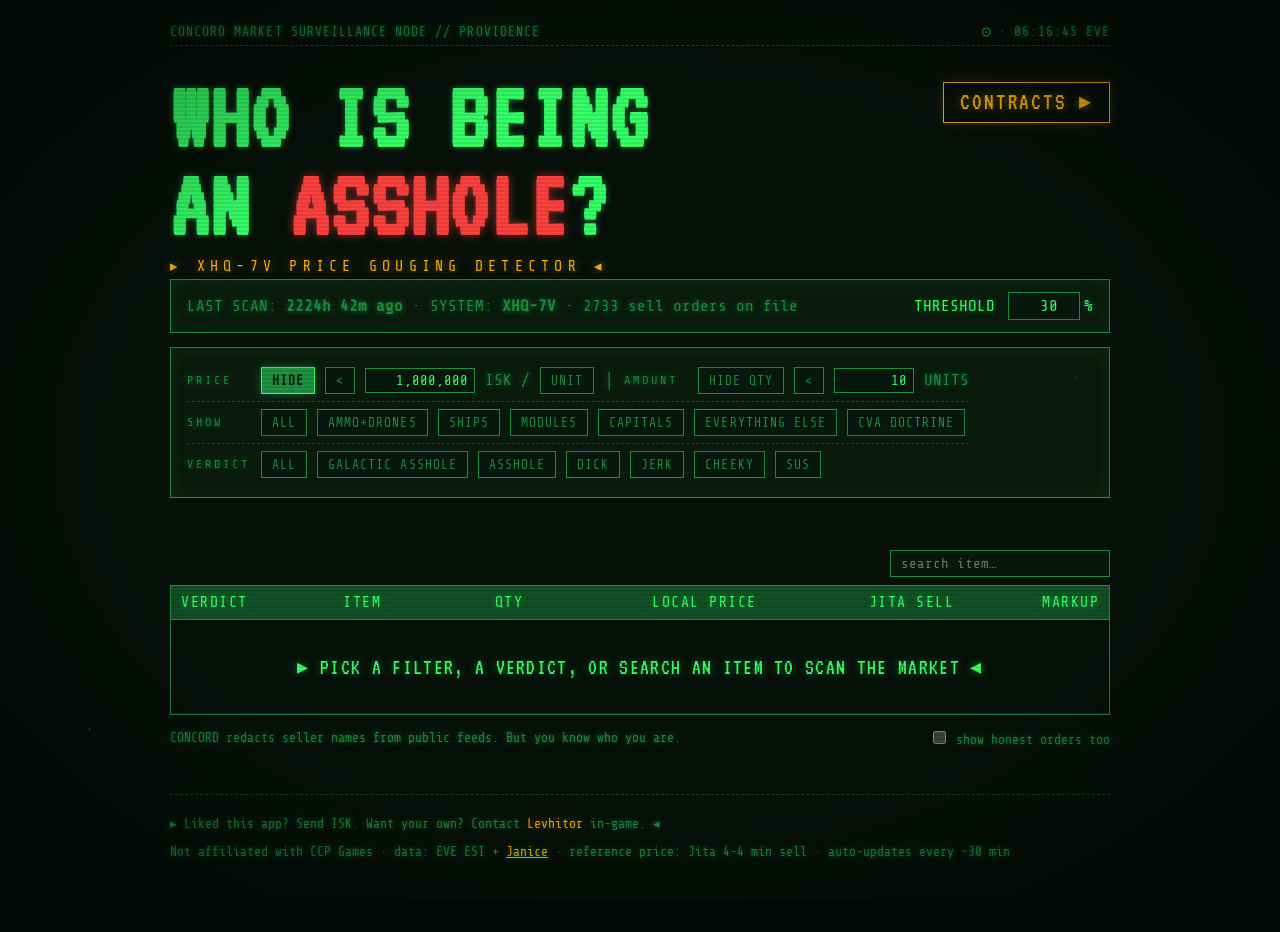
==== commit 1f5f5e31: "Add deuteranomaly mode to settings: swaps red for blue site-wide Every red usage on the site (verdic" ====
--- a/index.html
+++ b/index.html
@@ -8,7 +8,7 @@
   <link rel="preconnect" href="https://fonts.googleapis.com">
   <link rel="preconnect" href="https://fonts.gstatic.com" crossorigin>
   <link href="https://fonts.googleapis.com/css2?family=VT323&family=Share+Tech+Mono&display=swap" rel="stylesheet">
-  <link rel="stylesheet" href="style.css?v=30">
+  <link rel="stylesheet" href="style.css?v=31">
 </head>
 <body>
   <div class="stars" aria-hidden="true"></div>
@@ -114,8 +114,8 @@
   </main>
 
   <script data-goatcounter="https://xhq.goatcounter.com/count" async src="//gc.zgo.at/count.js"></script>
-  <script src="visitors.js?v=30"></script>
-  <script src="settings.js?v=30"></script>
-  <script src="app.js?v=30"></script>
+  <script src="visitors.js?v=31"></script>
+  <script src="settings.js?v=31"></script>
+  <script src="app.js?v=31"></script>
 </body>
 </html>
--- a/style.css
+++ b/style.css
@@ -7,9 +7,20 @@
   --phosphor-faint: #0e4a20;
   --amber: #ffb000;
   --red: #ff3b3b;
+  --red-rgb: 255, 59, 59;
   --panel: rgba(10, 30, 16, 0.55);
   --border: #1c8c3d;
   color-scheme: dark;
+}
+
+/* Deuteranomaly mode: the site's whole "bad" signal is red set against a
+ * green backdrop — exactly the axis red-green color blindness struggles
+ * with. Swapping it for blue keeps "this is bad" legible without relying
+ * on the red/green channel at all. Every red usage already routes through
+ * these two variables, so this one override covers all of them. */
+body.deuteranomaly {
+  --red: #3aa0ff;
+  --red-rgb: 58, 160, 255;
 }
 
 * { box-sizing: border-box; }
@@ -158,7 +169,7 @@
 
 .red {
   color: var(--red);
-  text-shadow: 0 0 10px rgba(255, 59, 59, 0.6);
+  text-shadow: 0 0 10px rgba(var(--red-rgb), 0.6);
 }
 
 .glitch { animation: glitch 4s infinite; }
@@ -406,7 +417,7 @@
   border: 1px solid var(--red);
   padding: 0 3px;
   letter-spacing: 0.06em;
-  text-shadow: 0 0 6px rgba(255, 59, 59, 0.5);
+  text-shadow: 0 0 6px rgba(var(--red-rgb), 0.5);
 }
 .struct.scalpline { color: var(--red); opacity: 0.85; }
 tr.gonerow td { opacity: 0.6; }
@@ -434,13 +445,13 @@
 .fbtn.scalper.on {
   background: var(--red);
   color: #1a0404;
-  box-shadow: 0 0 10px rgba(255, 59, 59, 0.5);
+  box-shadow: 0 0 10px rgba(var(--red-rgb), 0.5);
 }
 
 /* Verdict filter buttons light up in their tier's color once chosen */
 .vbtn.on[data-v="5"], .vbtn.on[data-v="4"] {
   background: var(--red); border-color: var(--red); color: #1a0404;
-  box-shadow: 0 0 10px rgba(255, 59, 59, 0.5);
+  box-shadow: 0 0 10px rgba(var(--red-rgb), 0.5);
 }
 .vbtn.on[data-v="5"] { animation: pulse-red 1.6s ease-in-out infinite; }
 .vbtn.on[data-v="3"] {
@@ -479,9 +490,9 @@
 .v7 { color: #7dffb0; }                          /* supporter */
 .v8 { color: #baffd1; }                          /* local */
 .v9 { color: #d8ff6b; }                          /* sus */
-.v4 .verdict, tr.tier4 td.markup { text-shadow: 0 0 8px rgba(255, 59, 59, 0.7); }
+.v4 .verdict, tr.tier4 td.markup { text-shadow: 0 0 8px rgba(var(--red-rgb), 0.7); }
 .v5 .verdict, tr.tier5 td.markup {
-  text-shadow: 0 0 12px rgba(255, 59, 59, 0.9);
+  text-shadow: 0 0 12px rgba(var(--red-rgb), 0.9);
   animation: pulse-red 1.6s ease-in-out infinite;
 }
 @keyframes pulse-red { 50% { opacity: 0.55; } }
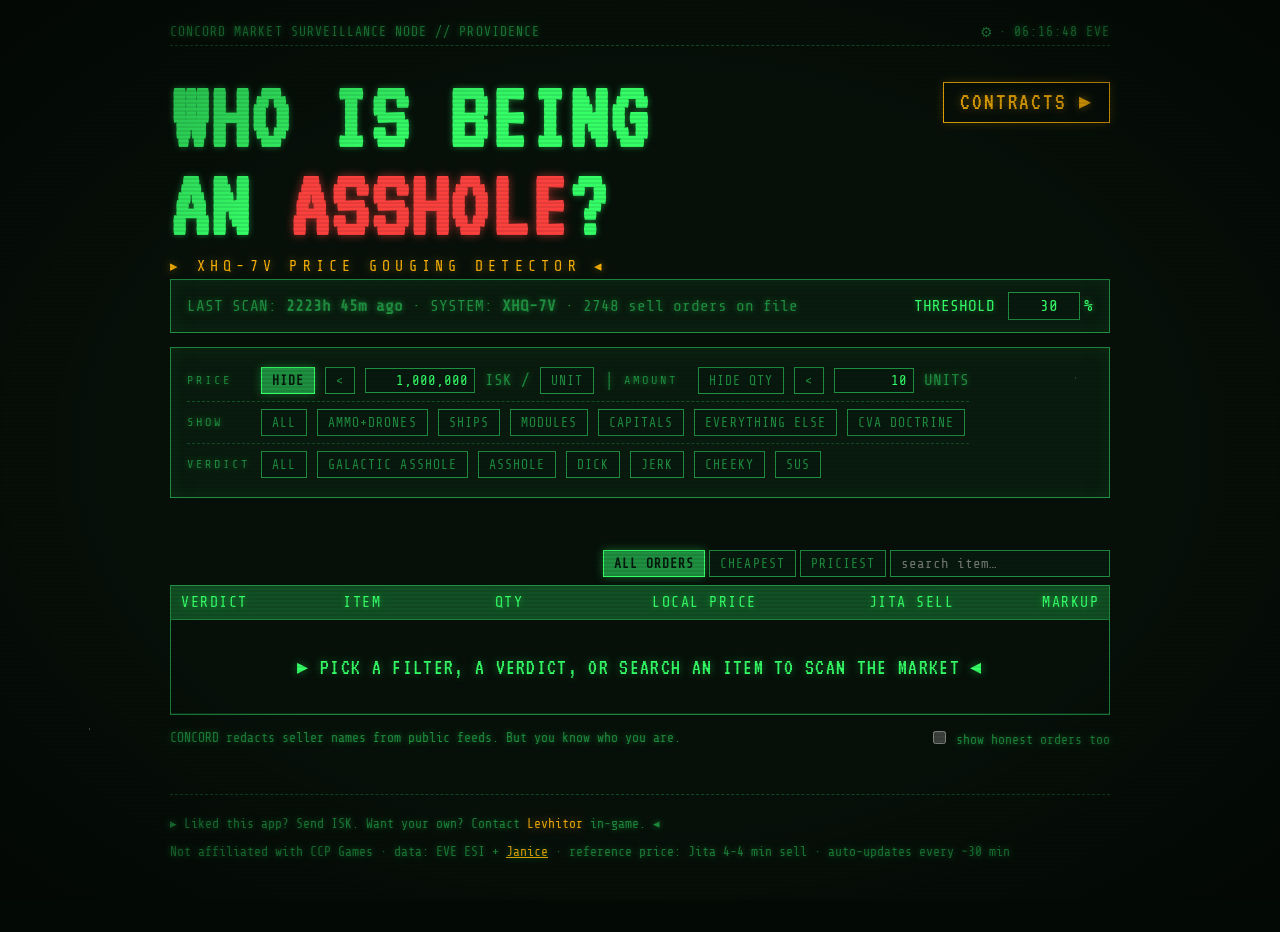
==== commit 0c151af2: "Add ALL/CHEAPEST/PRICIEST order-view buttons to the market page Left of the search bar. Per item typ" ====
--- a/index.html
+++ b/index.html
@@ -8,7 +8,7 @@
   <link rel="preconnect" href="https://fonts.googleapis.com">
   <link rel="preconnect" href="https://fonts.gstatic.com" crossorigin>
   <link href="https://fonts.googleapis.com/css2?family=VT323&family=Share+Tech+Mono&display=swap" rel="stylesheet">
-  <link rel="stylesheet" href="style.css?v=31">
+  <link rel="stylesheet" href="style.css?v=32">
 </head>
 <body>
   <div class="stars" aria-hidden="true"></div>
@@ -84,7 +84,12 @@
     <section id="results" class="hidden">
       <div class="row spread wrap">
         <div id="summary" class="summary"></div>
-        <input type="text" id="search" placeholder="search item…" spellcheck="false">
+        <span class="controls">
+          <button class="fbtn obtn on" data-mode="all" title="Show every sell order">ALL ORDERS</button>
+          <button class="fbtn obtn" data-mode="cheapest" title="Per item, show only the cheapest order">CHEAPEST</button>
+          <button class="fbtn obtn" data-mode="priciest" title="Per item, show only the priciest order">PRICIEST</button>
+          <input type="text" id="search" placeholder="search item…" spellcheck="false">
+        </span>
       </div>
       <div class="tablewrap">
         <table id="results-table">
@@ -114,8 +119,8 @@
   </main>
 
   <script data-goatcounter="https://xhq.goatcounter.com/count" async src="//gc.zgo.at/count.js"></script>
-  <script src="visitors.js?v=31"></script>
-  <script src="settings.js?v=31"></script>
-  <script src="app.js?v=31"></script>
+  <script src="visitors.js?v=32"></script>
+  <script src="settings.js?v=32"></script>
+  <script src="app.js?v=32"></script>
 </body>
 </html>
